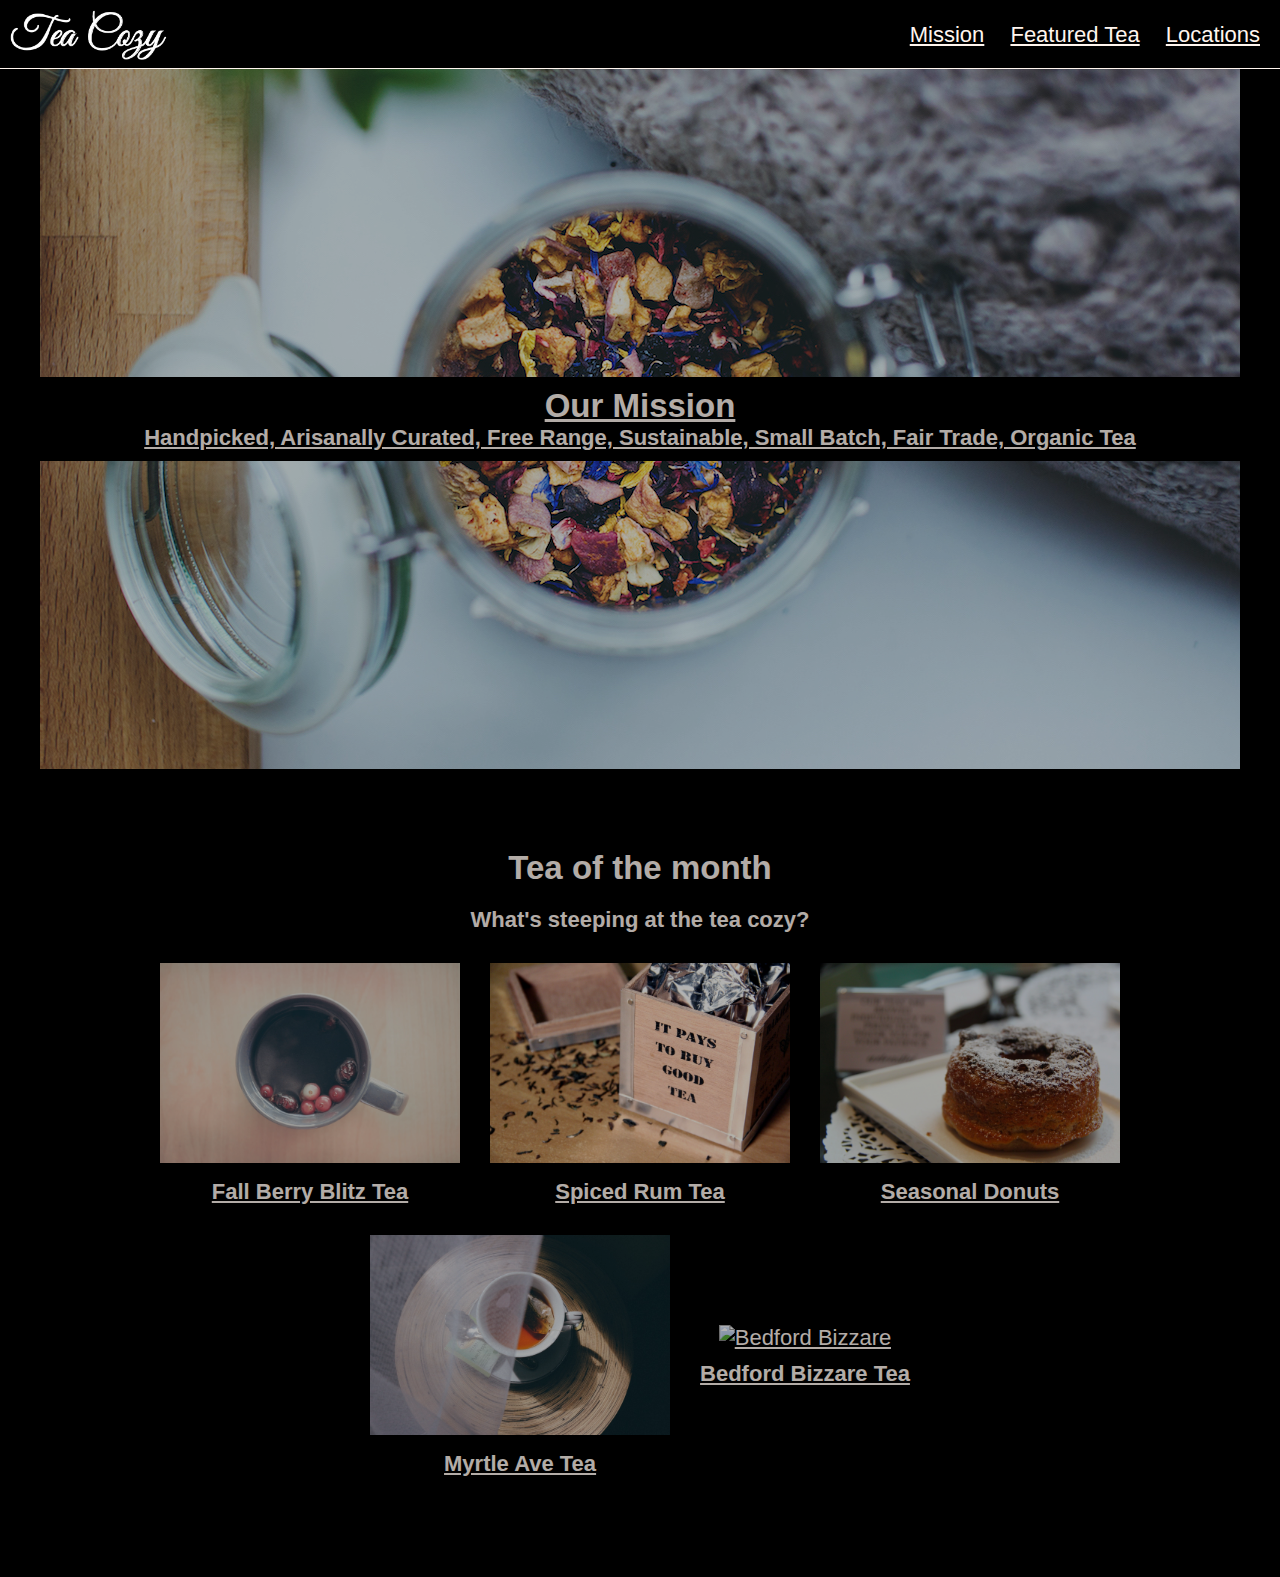
==== index.html @ 9e22c673 "index" ====
<!DOCTYPE html>
<html lang="en">

<head>
    <meta charset="UTF-8">
    <link rel="shortcut icon" href="../resources/images/favicon.png" type="image/png">
    <meta name="viewport" content="width=device-width, initial-scale=1.0">
    <link rel="stylesheet" href="./resources/css/style.css">

    <title>Tea Cozy</title>
</head>

<body>

    <header>
        <div class='header-container'>

            <img class="logo" src="./resources/images/logo.png" alt="logo">

            <div class="main-nav">
                <a href="">Mission</a>
                <a href="">Featured Tea</a>
                <a href="">Locations</a>
            </div>
        </div>

    </header>

    <main>
        <div class='banner'>
            <div class="banner-headings">
                <a href="">
                    <h2>
                        Our Mission
                    </h2>
                    <h4>
                        Handpicked, Arisanally Curated, Free Range, Sustainable, Small Batch, Fair Trade, Organic Tea
                    </h4>
                </a>
            </div>
        </div>

        <div class="tea-of-the-month">
            <div class="tea-of-the-month-text">
                <h2>
                    Tea of the month
                </h2>
                <h4>
                    What's steeping at the tea cozy?
                </h4>
            </div>
            <div class="tea-of-the-month-images">
                <div class="image">
                    <a href="|"><img src="./resources/images/img-berryblitz.jpg" alt="Barry Blitz">
                        <h4>Fall Berry Blitz Tea</h4>
                    </a>
                </div>
                <div class="image">
                    <a href=""><img src="./resources/images/img-spiced-rum.jpg" alt="Spiced Rum">
                        <h4>Spiced Rum Tea</h4>
                    </a>
                </div>
                <div class="image">
                    <a href=""><img src="./resources/images/img-donut.jpg" alt="Donut">
                        <h4>Seasonal Donuts</h4>
                    </a>
                </div>
                <div class="image">
                    <a href=""><img src="./resources/images/img-myrtle-ave.jpg" alt="Myrtle Ave">
                        <h4>Myrtle Ave Tea</h4>
                    </a>
                </div>
                <div class="image">
                    <a href=""><img src="./resources/images/img-bedford-bizarre.jpg" alt="Bedford Bizzare">
                        <h4>Bedford Bizzare Tea</h4>
                    </a>
                </div>
            </div>
        </div>



    </main>

</body>

</html>
---- resources/css/style.css ----
* {
        margin: 0;
        padding: 0;
        box-sizing: border-box;
    }

    body {
        font-family: Helvetica, Arial, sans-serif;
        font-size: 22px;
        color: seashell;
        background: black;
        text-align: center;
    }

    main {
        opacity: 0.7;
    }

    header {
        display: fixed;
        top: 0;
        height: 69px;
        border-bottom: 1px solid seashell;
    }

    .header-container {
        display: flex;
        justify-content: space-between;
        align-items: center;
    }

    .logo {
        height: 50px;
        margin: 10px;
    }

    .main-nav {
        margin: 10px;
    }

    .main-nav a {
        margin: 0 10px;
    }

    a {
        color: seashell;
        text-decoration: underline;
        
    }

    .banner {
        height: 700px;
        max-width: 1200px;
        margin: 0 auto;
        background-image: url(../images/img-mission-background.jpg);
        background-position: center;
        background-repeat: no-repeat;
        display: flex;
        align-items: center
    }

    .banner-headings {
        width: 100%;
        display: flex;
        flex-direction: column;
        justify-content: center;
        background: black;
        padding: 10px 0;
    }

    .tea-of-the-month {
        max-width: 1000px;
        margin: 80px auto;
        display: flex;
        flex-direction: column;
    }

    .tea-of-the-month-images {
        display: flex;
        flex-wrap: wrap;
        justify-content: center;
        align-items: center;
    }

    .tea-of-the-month-images img {
        height: 200px;
        width: 300px;
    }

    .tea-of-the-month-text h4 {
        line-height: 3em;
    }

    .image {
        margin: 10px 15px;
    }

    .image h4 {
        padding: 10px 0;
    }
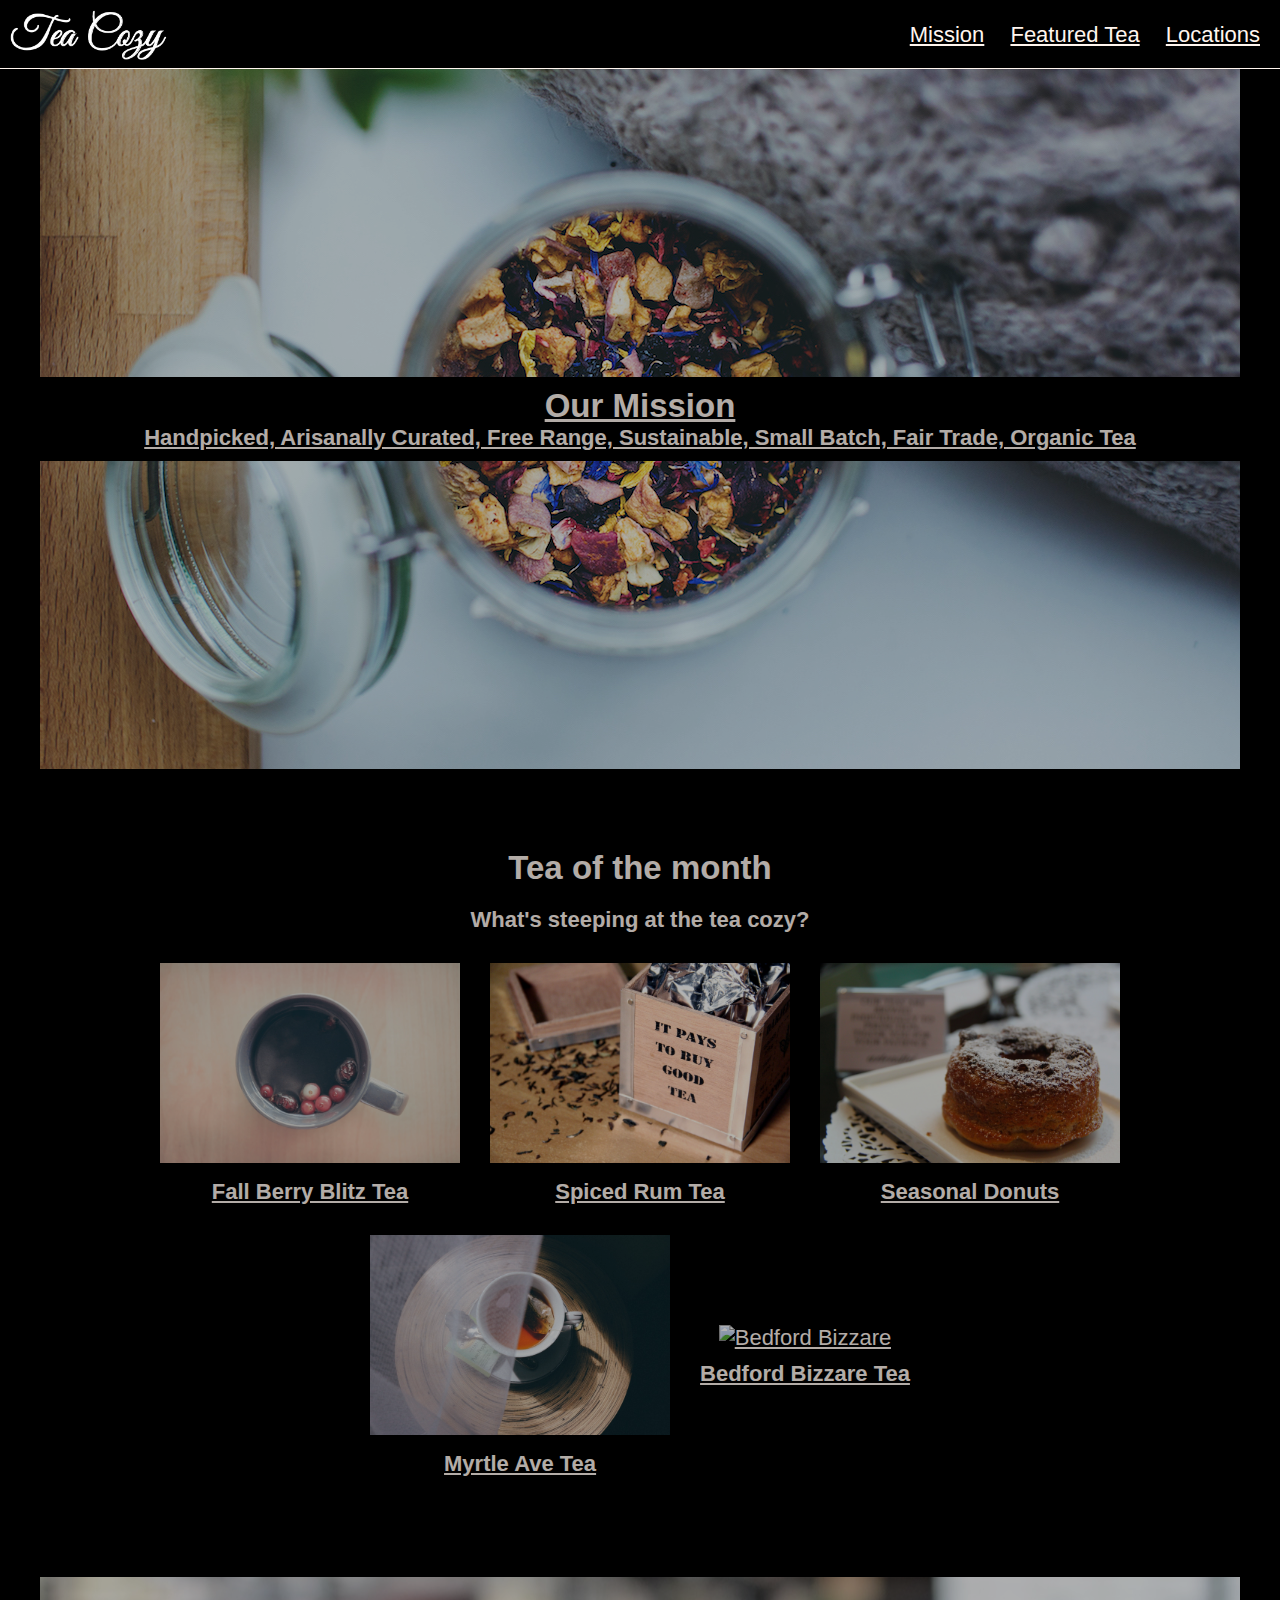
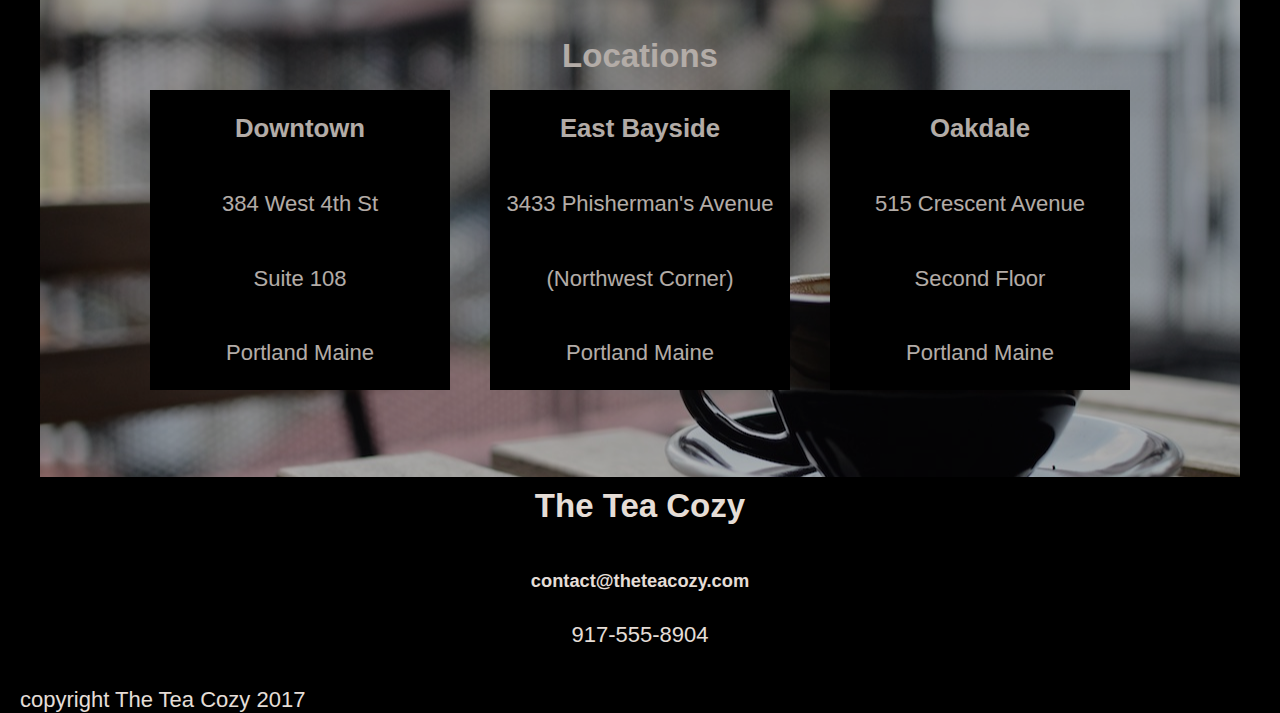
==== commit 333594a7: "ready except bottom blocks adaptive" ====
--- a/index.html
+++ b/index.html
@@ -3,7 +3,7 @@
 
 <head>
     <meta charset="UTF-8">
-    <link rel="shortcut icon" href="../resources/images/favicon.png" type="image/png">
+    <link rel="shortcut icon" href="./resources/images/favicon.png" type="image/png">
     <meta name="viewport" content="width=device-width, initial-scale=1.0">
     <link rel="stylesheet" href="./resources/css/style.css">
 
@@ -78,10 +78,83 @@
             </div>
         </div>
 
+        <div class="locations">
+
+            <div class="locations-heading">
+                <h2>
+                    Locations
+                </h2>
+            </div>
+            <div class="locations-tile-list">
+                <div class="locations-tile">
+                    <h3>
+                        Downtown
+                    </h3>
+                    <p>
+                        384 West 4th St
+                    </p>
+                    <p>
+                        Suite 108
+                    </p>
+                    <p>
+                        Portland Maine
+                    </p>
+                </div>
+                <div class="locations-tile">
+                    <h3>
+                        East Bayside
+                    </h3>
+                    <p>
+                        3433 Phisherman's Avenue
+                    </p>
+                    <p>
+                        (Northwest Corner)
+                    </p>
+                    <p>
+                        Portland Maine
+                    </p>
+                </div>
+                <div class="locations-tile">
+                    <h3>
+                        Oakdale
+                    </h3>
+                    <p>
+                        515 Crescent Avenue
+                    </p>
+                    <p>
+                        Second Floor
+                    </p>
+                    <p>
+                        Portland Maine
+                    </p>
+                </div>
+            </div>
+
+        </div>
 
 
     </main>
 
+
+<footer>
+    <div class="tea-cozy-footer">
+        <h2>
+            The Tea Cozy
+        </h2>
+        <h5>
+            contact@theteacozy.com
+        </h5>
+        <p>
+            917-555-8904
+        </p>
+    </div>
+    <div class="copyright">
+        <p>
+            copyright The Tea Cozy 2017
+        </p>
+    </div>
+</footer>
+
 </body>
 
 </html>--- a/resources/css/style.css
+++ b/resources/css/style.css
@@ -45,7 +45,6 @@
     a {
         color: seashell;
         text-decoration: underline;
-        
     }
 
     .banner {
@@ -97,4 +96,63 @@
 
     .image h4 {
         padding: 10px 0;
-    }+    }
+
+    .locations {
+        background-image: url(../images/img-locations-background.jpg);
+        background-position: center;
+        background-size: cover;
+        background-repeat: no-repeat;
+        max-width: 1200px;
+        height: 500px;
+        margin: 0 auto;
+        padding-top: 60px;
+    }
+
+    .locations-heading {
+        margin: 0px 0 15px 0;
+        opacity: 1;
+    }
+
+    .locations-tile-list {
+        display: flex;
+        justify-content: center;
+    }
+
+    .locations-tile {
+        height: 300px;
+        width: 300px;
+        background: black;
+        display: flex;
+        flex-direction: column;
+        justify-content: space-around;
+        align-items: center;
+        margin: 0 20px;
+        opacity: 1;
+    }
+
+    footer {
+        opacity: 0.9;
+        padding-top: 10px;
+    }
+
+    .tea-cozy-footer {
+        height: 200px;
+    }
+
+    .tea-cozy-footer h2 {
+        margin-bottom: 45px;
+    }
+
+    h5 {
+        margin-bottom: 30px;
+    }
+
+    .copyright {
+        text-align: left;
+        margin-left: 20px;
+    }
+
+  
+
+   